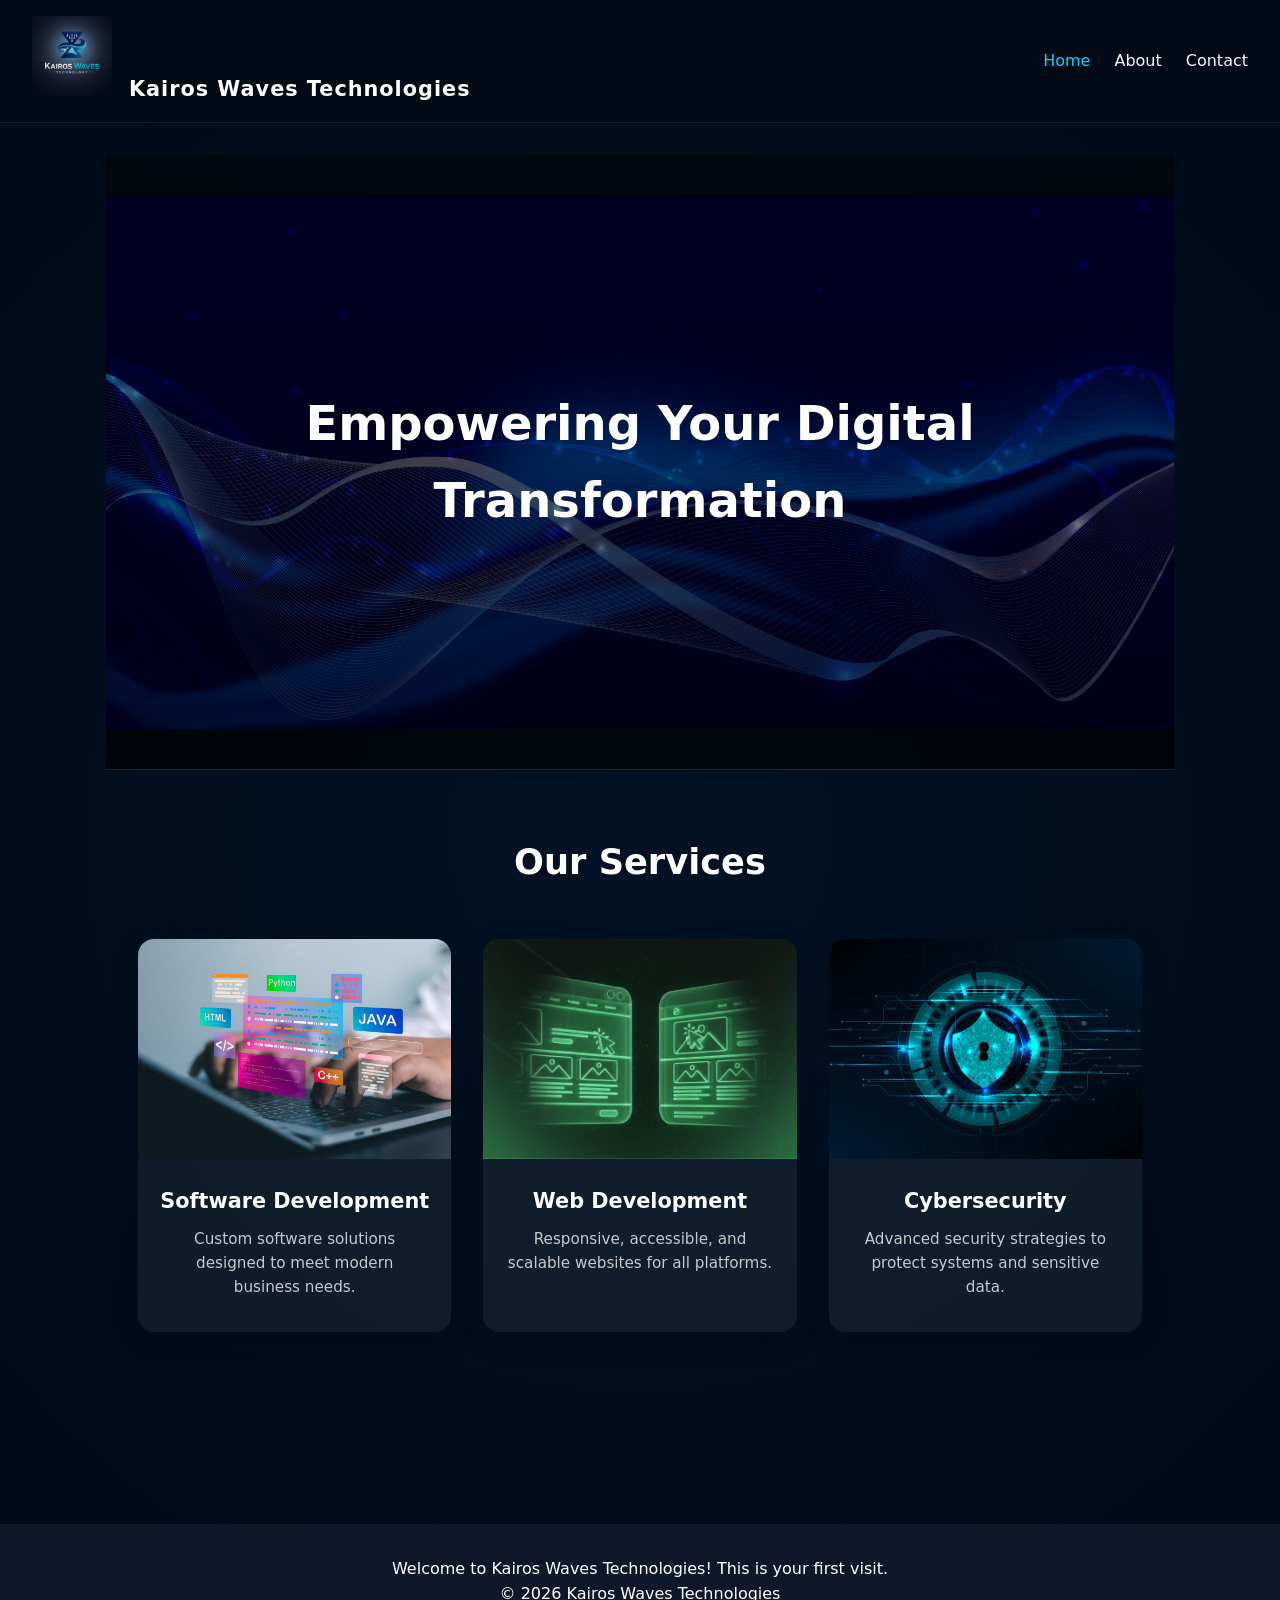
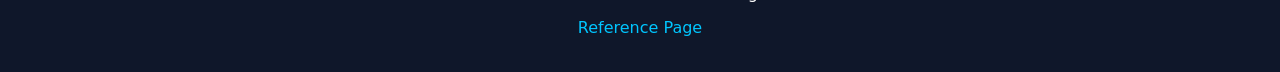
==== project/index.html @ 56d81c42 "kairos waves tech" ====
<!DOCTYPE html>
<html lang="en-us">
<head>
    <meta charset="UTF-8">
    <meta name="viewport" content="width=device-width, initial-scale=1.0">
    <meta name="description" content="Kairos Waves Technologies — software, web development, and cybersecurity solutions for modern organizations.">
    <meta name="author" content="Kairos Waves Technologies">
    <title>Kairos Waves Technologies | Digital Transformation</title>
    <link rel="stylesheet" href="styles/styles.css">
    <script src="jscript/main.js" defer></script>
</head>
<body>

<a class="skip-link" href="#main">Skip to main content</a>

<header>
    <div class="logo">
    <img 
        src="images/logo.webp"
        alt="Kairos Waves Technologies logo"
        width="80"
        height="80">
    <span>Kairos Waves Technologies</span>
</div>
    <nav aria-label="Primary navigation">
        <ul>
            <li><a href="index.html" aria-current="page">Home</a></li>
            <li><a href="about.html">About</a></li>
            <li><a href="contact.html">Contact</a></li>
        </ul>
    </nav>
</header>

<main id="main">

    <!-- HERO SECTION -->
    <section id="hero">
        <img 
            src="images/hero.webp"
            alt="Abstract digital wave representing innovation and digital transformation"
            width="1200"
            height="600">
        <h1>Empowering Your Digital Transformation</h1>
    </section>

    <!-- SERVICES SECTION -->
    <section id="services-container">
        <h2>Our Services</h2>

        <div id="services-grid" class="grid-container"></div>
    </section>

</main>

<footer>
    <p>&copy; 2026 Kairos Waves Technologies</p>
    <a href="reference.html">Reference Page</a>
</footer>

</body>
</html>
---- project/styles/styles.css ----
/* =========================
   CSS RESET & BASE STYLES
========================= */
*,
*::before,
*::after {
  box-sizing: border-box;
  margin: 0;
  padding: 0;
}

:root {
  --primary: #0a3cff;
  --secondary: #00c6ff;
  --dark: #0f172a;
  --light: #f8fafc;
  --text: #334155;

  /* Brand deep blue gradient and glow accent for Kairos Waves */
  --deep-bg-start: #020a16;
  --deep-bg-end: #001224;
  --glow-accent: #00d4ff;
}

body {
  font-family: system-ui, -apple-system, BlinkMacSystemFont, "Segoe UI",
    Roboto, Ubuntu, sans-serif;
  line-height: 1.6;
  /* Replicating the deep blue gradient from the brand */
  background: radial-gradient(circle at center, var(--deep-bg-end), var(--deep-bg-start));
  background-color: var(--deep-bg-start);
  color: #ffffff;
  margin: 0;
  min-height: 100vh;
}

/* =========================
   HEADER & NAVIGATION
========================= */
header {
  background: rgba(2, 10, 22, 0.95);
  border-bottom: 1px solid rgba(255, 255, 255, 0.08);
  padding: 1rem 2rem;
  display: flex;
  justify-content: space-between;
  align-items: center;
}

.logo {
  font-weight: 800;
  font-size: 1.3rem;
  letter-spacing: 0.08em;
  color: #ffffff;
}

.logo span {
    margin-left: 0.5rem;
    font-weight: bold;
    letter-spacing: 1px;
}

nav ul {
  list-style: none;
  display: flex;
  gap: 1.5rem;
}

nav a {
  text-decoration: none;
  color: #f8fafc;
  font-weight: 500;
}

nav a:hover,
nav a[aria-current="page"] {
  color: var(--glow-accent);
}

/* =========================
   HERO SECTION
========================= */
#hero {
  position: relative;
  text-align: center;
}

#hero img {
  width: 100%;
  height: auto;
  display: block;
}

#hero::after {
  content: "";
  position: absolute;
  inset: 0;
  background: linear-gradient(
    to bottom,
    rgba(0, 0, 0, 0.45),
    rgba(0, 0, 0, 0.65)
  );
}

#hero h1 {
  position: absolute;
  inset: 0;
  display: flex;
  align-items: center;
  justify-content: center;
  padding: 1rem;
  color: #ffffff;
  font-size: clamp(2rem, 4vw, 3rem);
  z-index: 1;
}

.about-section {
  display: flex;
  gap: 2rem;
  align-items: center;
  margin-bottom: 3rem;
}

.about-section img {
  max-width: 100%;
  border-radius: 8px;
  box-shadow: 0 8px 20px rgba(0,0,0,0.3);
}

.about-section div {
  flex: 1;
}

/* Mobile Responsive */
@media (max-width: 768px) {
  .about-section {
    flex-direction: column;
  }
}

/* =========================
   SERVICES SECTION
========================= */
#services-container {
  padding: 4rem 2rem;
  max-width: 1200px;
  margin: auto;
}

#services-container h2 {
  text-align: center;
  font-size: 2.2rem;
  margin-bottom: 3rem;
  color: #ffffff;
}

/* Grid */
.grid-container {
  display: grid;
  grid-template-columns: repeat(auto-fit, minmax(280px, 1fr));
  gap: 2rem;
}

/* =========================
   SERVICE CARDS
========================= */
.service-card {
  background: rgba(255, 255, 255, 0.06);
  border-radius: 16px;
  overflow: hidden;
  box-shadow: 0 8px 25px rgba(0, 0, 0, 0.2);
  transition: transform 0.3s ease, box-shadow 0.3s ease;
  text-align: center;
}

.service-card img {
  width: 100%;
  height: 220px;
  object-fit: cover;
  transition: transform 0.4s ease;
}

.service-card h3 {
  margin: 1.2rem 1rem 0.5rem;
  color: #ffffff;
  font-size: 1.3rem;
}

.service-card p {
  padding: 0 1.5rem 2rem;
  font-size: 0.95rem;
  color: rgba(255, 255, 255, 0.76);
}

/* Hover Effect */
.service-card:hover {
  transform: translateY(-6px);
  box-shadow: 0 15px 40px rgba(0, 0, 0, 0.12);
}

.service-card:hover img {
  transform: scale(1.05);
}

/* =========================
   PAGE LAYOUT
========================= */
main {
  max-width: 1100px;
  margin: 0 auto;
  padding: 2rem 1rem 4rem;
}

section {
  padding: 2.5rem 0;
}

section + section {
  border-top: 1px solid rgba(255, 255, 255, 0.08);
}

form {
  max-width: 680px;
  margin: 0 auto;
  display: grid;
  gap: 1.25rem;
  padding: 2rem;
  background: #ffffff;
  border-radius: 1.25rem;
  box-shadow: 0 18px 40px rgba(15, 23, 42, 0.08);
}

fieldset {
  border: 1px solid #cbd5e1;
  border-radius: 1rem;
  padding: 1.5rem;
  background: #f8fafc;
}

legend {
  font-weight: 700;
  color: var(--dark);
  padding: 0 0.5rem;
}

label {
  display: block;
  margin-bottom: 0.5rem;
  font-weight: 600;
}

input,
textarea,
button {
  width: 100%;
  font: inherit;
}

input,
textarea {
  border: 1px solid #cbd5e1;
  border-radius: 0.85rem;
  padding: 1rem 1.1rem;
  background: rgba(255,255,255,0.06);
  color: #ffffff;
  transition: border-color 0.2s ease, box-shadow 0.2s ease;
}

input:focus,
textarea:focus {
  outline: none;
  border-color: var(--primary);
  box-shadow: 0 0 0 4px rgba(56, 189, 248, 0.16);
}

textarea {
  min-height: 180px;
  resize: vertical;
}

button {
  background: var(--primary);
  color: #ffffff;
  border: none;
  border-radius: 0.95rem;
  padding: 1rem 1.25rem;
  font-weight: 700;
  cursor: pointer;
  transition: background-color 0.2s ease, transform 0.2s ease;
}

button:hover,
button:focus {
  background: #0b4cd6;
  transform: translateY(-1px);
}

.form-feedback {
  margin-top: 1rem;
  color: #ffffff;
  background: rgba(255,255,255,0.05);
  border: 1px solid rgba(255,255,255,0.08);
  padding: 1rem 1.1rem;
  border-radius: 0.85rem;
}

/* Ensure labels and legends are readable on dark background */
label,
legend {
  color: #ffffff;
}

/* Placeholder color for inputs */
input::placeholder,
textarea::placeholder {
  color: rgba(255,255,255,0.72);
}

/* Deep-blue gradient styling for contact form labels and inputs */
#contactForm label,
#contactForm legend {
  /* fallback color for older browsers */
  color: var(--deep-bg-end);
  background: linear-gradient(90deg, var(--deep-bg-end), var(--deep-bg-start));
  -webkit-background-clip: text;
  background-clip: text;
  color: transparent;
}

#contactForm input,
#contactForm textarea {
  /* set typed text to deep-blue for a brand look, with visible caret */
  color: var(--deep-bg-end);
  caret-color: var(--glow-accent);
}

/* Gradient submit button matching brand */
#contactForm button {
  background: linear-gradient(90deg, var(--deep-bg-end), var(--glow-accent));
  color: #ffffff;
  border: none;
  box-shadow: 0 8px 24px rgba(0, 0, 0, 0.25);
}

#contactForm button:focus,
#contactForm button:hover {
  transform: translateY(-2px);
}

.skip-link {
  position: absolute;
  left: -999px;
  top: auto;
  width: 1px;
  height: 1px;
  overflow: hidden;
}

.skip-link:focus {
  left: 1rem;
  top: 1rem;
  width: auto;
  height: auto;
  padding: 0.85rem 1rem;
  background: var(--primary);
  color: #ffffff;
  text-decoration: none;
  border-radius: 0.75rem;
  z-index: 1000;
}

/* =========================
   FOOTER
========================= */
footer {
  background: var(--dark);
  color: #ffffff;
  text-align: center;
  padding: 2rem 1rem;
  margin-top: 4rem;
}

footer a {
  display: inline-block;
  margin-top: 0.5rem;
  color: var(--secondary);
  text-decoration: none;
}

footer a:hover {
  text-decoration: underline;
}

/* =========================
   ACCESSIBILITY & FOCUS
========================= */
a:focus {
  outline: 3px solid var(--secondary);
  outline-offset: 3px;
}

/* =========================
   RESPONSIVE REFINEMENTS
========================= */
@media (max-width: 600px) {
  header {
    flex-direction: column;
    gap: 1rem;
  }
}
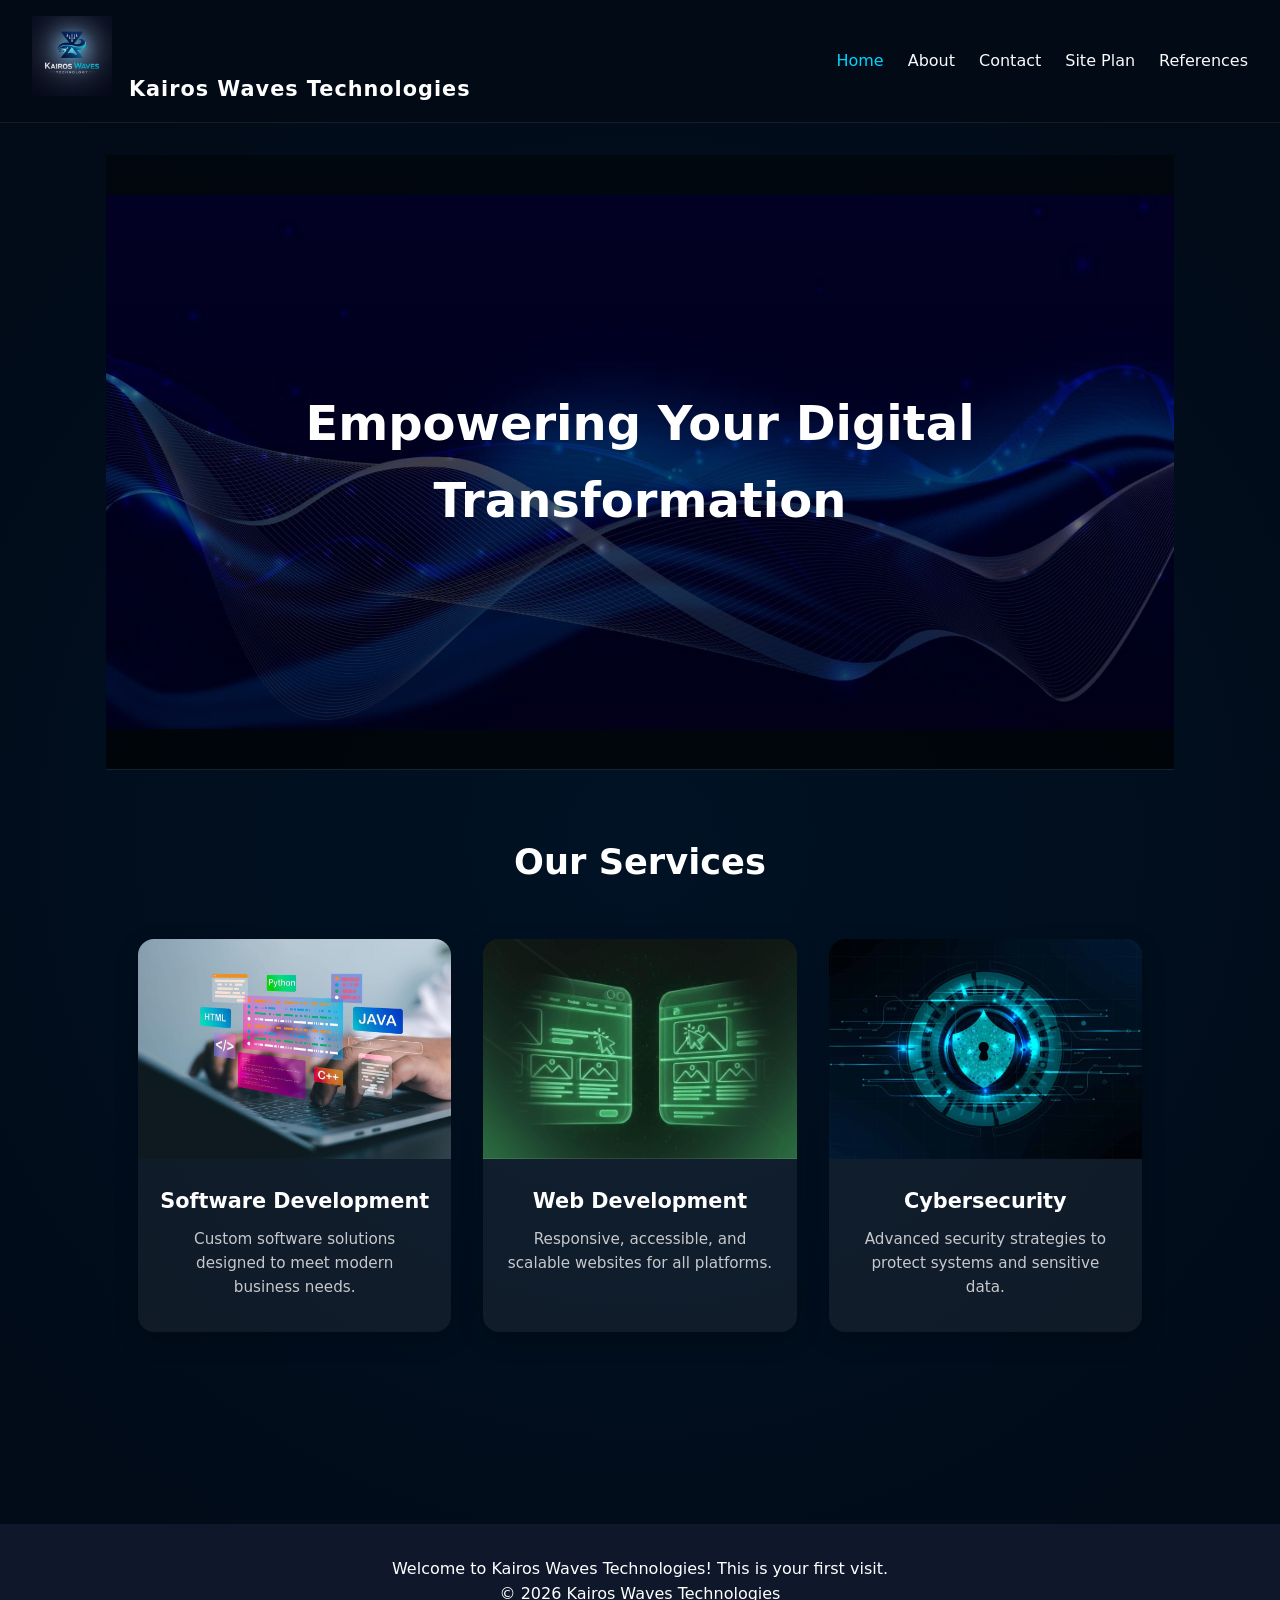
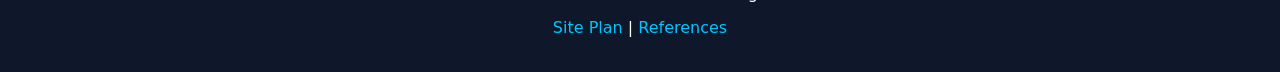
==== commit efb10092: "kairos waves energy" ====
--- a/project/index.html
+++ b/project/index.html
@@ -6,8 +6,8 @@
     <meta name="description" content="Kairos Waves Technologies — software, web development, and cybersecurity solutions for modern organizations.">
     <meta name="author" content="Kairos Waves Technologies">
     <title>Kairos Waves Technologies | Digital Transformation</title>
-    <link rel="stylesheet" href="styles/styles.css">
-    <script src="jscript/main.js" defer></script>
+    <link rel="stylesheet" href="css/styles.css">
+    <script src="js/main.js" defer></script>
 </head>
 <body>
 
@@ -27,6 +27,8 @@
             <li><a href="index.html" aria-current="page">Home</a></li>
             <li><a href="about.html">About</a></li>
             <li><a href="contact.html">Contact</a></li>
+            <li><a href="siteplan.html">Site Plan</a></li>
+            <li><a href="reference.html">References</a></li>
         </ul>
     </nav>
 </header>
@@ -54,7 +56,10 @@
 
 <footer>
     <p>&copy; 2026 Kairos Waves Technologies</p>
-    <a href="reference.html">Reference Page</a>
+    <p>
+        <a href="siteplan.html">Site Plan</a> |
+        <a href="reference.html">References</a>
+    </p>
 </footer>
 
 </body>
--- a/project/css/styles.css
+++ b/project/css/styles.css
@@ -0,0 +1,409 @@
+/* =========================
+   CSS RESET & BASE STYLES
+========================= */
+*,
+*::before,
+*::after {
+  box-sizing: border-box;
+  margin: 0;
+  padding: 0;
+}
+
+:root {
+  --primary: #0a3cff;
+  --secondary: #00c6ff;
+  --dark: #0f172a;
+  --light: #f8fafc;
+  --text: #334155;
+
+  /* Brand deep blue gradient and glow accent for Kairos Waves */
+  --deep-bg-start: #020a16;
+  --deep-bg-end: #001224;
+  --glow-accent: #00d4ff;
+}
+
+body {
+  font-family: system-ui, -apple-system, BlinkMacSystemFont, "Segoe UI",
+    Roboto, Ubuntu, sans-serif;
+  line-height: 1.6;
+  /* Replicating the deep blue gradient from the brand */
+  background: radial-gradient(circle at center, var(--deep-bg-end), var(--deep-bg-start));
+  background-color: var(--deep-bg-start);
+  color: #ffffff;
+  margin: 0;
+  min-height: 100vh;
+}
+
+/* =========================
+   HEADER & NAVIGATION
+========================= */
+header {
+  background: rgba(2, 10, 22, 0.95);
+  border-bottom: 1px solid rgba(255, 255, 255, 0.08);
+  padding: 1rem 2rem;
+  display: flex;
+  justify-content: space-between;
+  align-items: center;
+}
+
+.logo {
+  font-weight: 800;
+  font-size: 1.3rem;
+  letter-spacing: 0.08em;
+  color: #ffffff;
+}
+
+.logo span {
+    margin-left: 0.5rem;
+    font-weight: bold;
+    letter-spacing: 1px;
+}
+
+nav ul {
+  list-style: none;
+  display: flex;
+  gap: 1.5rem;
+}
+
+nav a {
+  text-decoration: none;
+  color: #f8fafc;
+  font-weight: 500;
+}
+
+nav a:hover,
+nav a[aria-current="page"] {
+  color: var(--glow-accent);
+}
+
+/* =========================
+   HERO SECTION
+========================= */
+#hero {
+  position: relative;
+  text-align: center;
+}
+
+#hero img {
+  width: 100%;
+  height: auto;
+  display: block;
+}
+
+#hero::after {
+  content: "";
+  position: absolute;
+  inset: 0;
+  background: linear-gradient(
+    to bottom,
+    rgba(0, 0, 0, 0.45),
+    rgba(0, 0, 0, 0.65)
+  );
+}
+
+#hero h1 {
+  position: absolute;
+  inset: 0;
+  display: flex;
+  align-items: center;
+  justify-content: center;
+  padding: 1rem;
+  color: #ffffff;
+  font-size: clamp(2rem, 4vw, 3rem);
+  z-index: 1;
+}
+
+.about-section {
+  display: flex;
+  gap: 2rem;
+  align-items: center;
+  margin-bottom: 3rem;
+}
+
+.about-section img {
+  max-width: 100%;
+  border-radius: 8px;
+  box-shadow: 0 8px 20px rgba(0,0,0,0.3);
+}
+
+.about-section div {
+  flex: 1;
+}
+
+/* Mobile Responsive */
+@media (max-width: 768px) {
+  .about-section {
+    flex-direction: column;
+  }
+}
+
+/* =========================
+   SERVICES SECTION
+========================= */
+#services-container {
+  padding: 4rem 2rem;
+  max-width: 1200px;
+  margin: auto;
+}
+
+#services-container h2 {
+  text-align: center;
+  font-size: 2.2rem;
+  margin-bottom: 3rem;
+  color: #ffffff;
+}
+
+/* Grid */
+.grid-container {
+  display: grid;
+  grid-template-columns: repeat(auto-fit, minmax(280px, 1fr));
+  gap: 2rem;
+}
+
+/* =========================
+   SERVICE CARDS
+========================= */
+.service-card {
+  background: rgba(255, 255, 255, 0.06);
+  border-radius: 16px;
+  overflow: hidden;
+  box-shadow: 0 8px 25px rgba(0, 0, 0, 0.2);
+  transition: transform 0.3s ease, box-shadow 0.3s ease;
+  text-align: center;
+}
+
+.service-card img {
+  width: 100%;
+  height: 220px;
+  object-fit: cover;
+  transition: transform 0.4s ease;
+}
+
+.service-card h3 {
+  margin: 1.2rem 1rem 0.5rem;
+  color: #ffffff;
+  font-size: 1.3rem;
+}
+
+.service-card p {
+  padding: 0 1.5rem 2rem;
+  font-size: 0.95rem;
+  color: rgba(255, 255, 255, 0.76);
+}
+
+/* Hover Effect */
+.service-card:hover {
+  transform: translateY(-6px);
+  box-shadow: 0 15px 40px rgba(0, 0, 0, 0.12);
+}
+
+.service-card:hover img {
+  transform: scale(1.05);
+}
+
+/* =========================
+   PAGE LAYOUT
+========================= */
+main {
+  max-width: 1100px;
+  margin: 0 auto;
+  padding: 2rem 1rem 4rem;
+}
+
+section {
+  padding: 2.5rem 0;
+}
+
+section + section {
+  border-top: 1px solid rgba(255, 255, 255, 0.08);
+}
+
+form {
+  max-width: 680px;
+  margin: 0 auto;
+  display: grid;
+  gap: 1.25rem;
+  padding: 2rem;
+  background: #ffffff;
+  border-radius: 1.25rem;
+  box-shadow: 0 18px 40px rgba(15, 23, 42, 0.08);
+}
+
+fieldset {
+  border: 1px solid #cbd5e1;
+  border-radius: 1rem;
+  padding: 1.5rem;
+  background: #f8fafc;
+}
+
+legend {
+  font-weight: 700;
+  color: var(--dark);
+  padding: 0 0.5rem;
+}
+
+label {
+  display: block;
+  margin-bottom: 0.5rem;
+  font-weight: 600;
+}
+
+input,
+textarea,
+button {
+  width: 100%;
+  font: inherit;
+}
+
+input,
+textarea {
+  border: 1px solid #cbd5e1;
+  border-radius: 0.85rem;
+  padding: 1rem 1.1rem;
+  background: rgba(255,255,255,0.06);
+  color: #ffffff;
+  transition: border-color 0.2s ease, box-shadow 0.2s ease;
+}
+
+input:focus,
+textarea:focus {
+  outline: none;
+  border-color: var(--primary);
+  box-shadow: 0 0 0 4px rgba(56, 189, 248, 0.16);
+}
+
+textarea {
+  min-height: 180px;
+  resize: vertical;
+}
+
+button {
+  background: var(--primary);
+  color: #ffffff;
+  border: none;
+  border-radius: 0.95rem;
+  padding: 1rem 1.25rem;
+  font-weight: 700;
+  cursor: pointer;
+  transition: background-color 0.2s ease, transform 0.2s ease;
+}
+
+button:hover,
+button:focus {
+  background: #0b4cd6;
+  transform: translateY(-1px);
+}
+
+.form-feedback {
+  margin-top: 1rem;
+  color: #ffffff;
+  background: rgba(255,255,255,0.05);
+  border: 1px solid rgba(255,255,255,0.08);
+  padding: 1rem 1.1rem;
+  border-radius: 0.85rem;
+}
+
+/* Ensure labels and legends are readable on dark background */
+label,
+legend {
+  color: #ffffff;
+}
+
+/* Placeholder color for inputs */
+input::placeholder,
+textarea::placeholder {
+  color: rgba(255,255,255,0.72);
+}
+
+/* Deep-blue gradient styling for contact form labels and inputs */
+#contactForm label,
+#contactForm legend {
+  /* fallback color for older browsers */
+  color: var(--deep-bg-end);
+  background: linear-gradient(90deg, var(--deep-bg-end), var(--deep-bg-start));
+  -webkit-background-clip: text;
+  background-clip: text;
+  color: transparent;
+}
+
+#contactForm input,
+#contactForm textarea {
+  /* set typed text to deep-blue for a brand look, with visible caret */
+  color: var(--deep-bg-end);
+  caret-color: var(--glow-accent);
+}
+
+/* Gradient submit button matching brand */
+#contactForm button {
+  background: linear-gradient(90deg, var(--deep-bg-end), var(--glow-accent));
+  color: #ffffff;
+  border: none;
+  box-shadow: 0 8px 24px rgba(0, 0, 0, 0.25);
+}
+
+#contactForm button:focus,
+#contactForm button:hover {
+  transform: translateY(-2px);
+}
+
+.skip-link {
+  position: absolute;
+  left: -999px;
+  top: auto;
+  width: 1px;
+  height: 1px;
+  overflow: hidden;
+}
+
+.skip-link:focus {
+  left: 1rem;
+  top: 1rem;
+  width: auto;
+  height: auto;
+  padding: 0.85rem 1rem;
+  background: var(--primary);
+  color: #ffffff;
+  text-decoration: none;
+  border-radius: 0.75rem;
+  z-index: 1000;
+}
+
+/* =========================
+   FOOTER
+========================= */
+footer {
+  background: var(--dark);
+  color: #ffffff;
+  text-align: center;
+  padding: 2rem 1rem;
+  margin-top: 4rem;
+}
+
+footer a {
+  display: inline-block;
+  margin-top: 0.5rem;
+  color: var(--secondary);
+  text-decoration: none;
+}
+
+footer a:hover {
+  text-decoration: underline;
+}
+
+/* =========================
+   ACCESSIBILITY & FOCUS
+========================= */
+a:focus {
+  outline: 3px solid var(--secondary);
+  outline-offset: 3px;
+}
+
+/* =========================
+   RESPONSIVE REFINEMENTS
+========================= */
+@media (max-width: 600px) {
+  header {
+    flex-direction: column;
+    gap: 1rem;
+  }
+}
